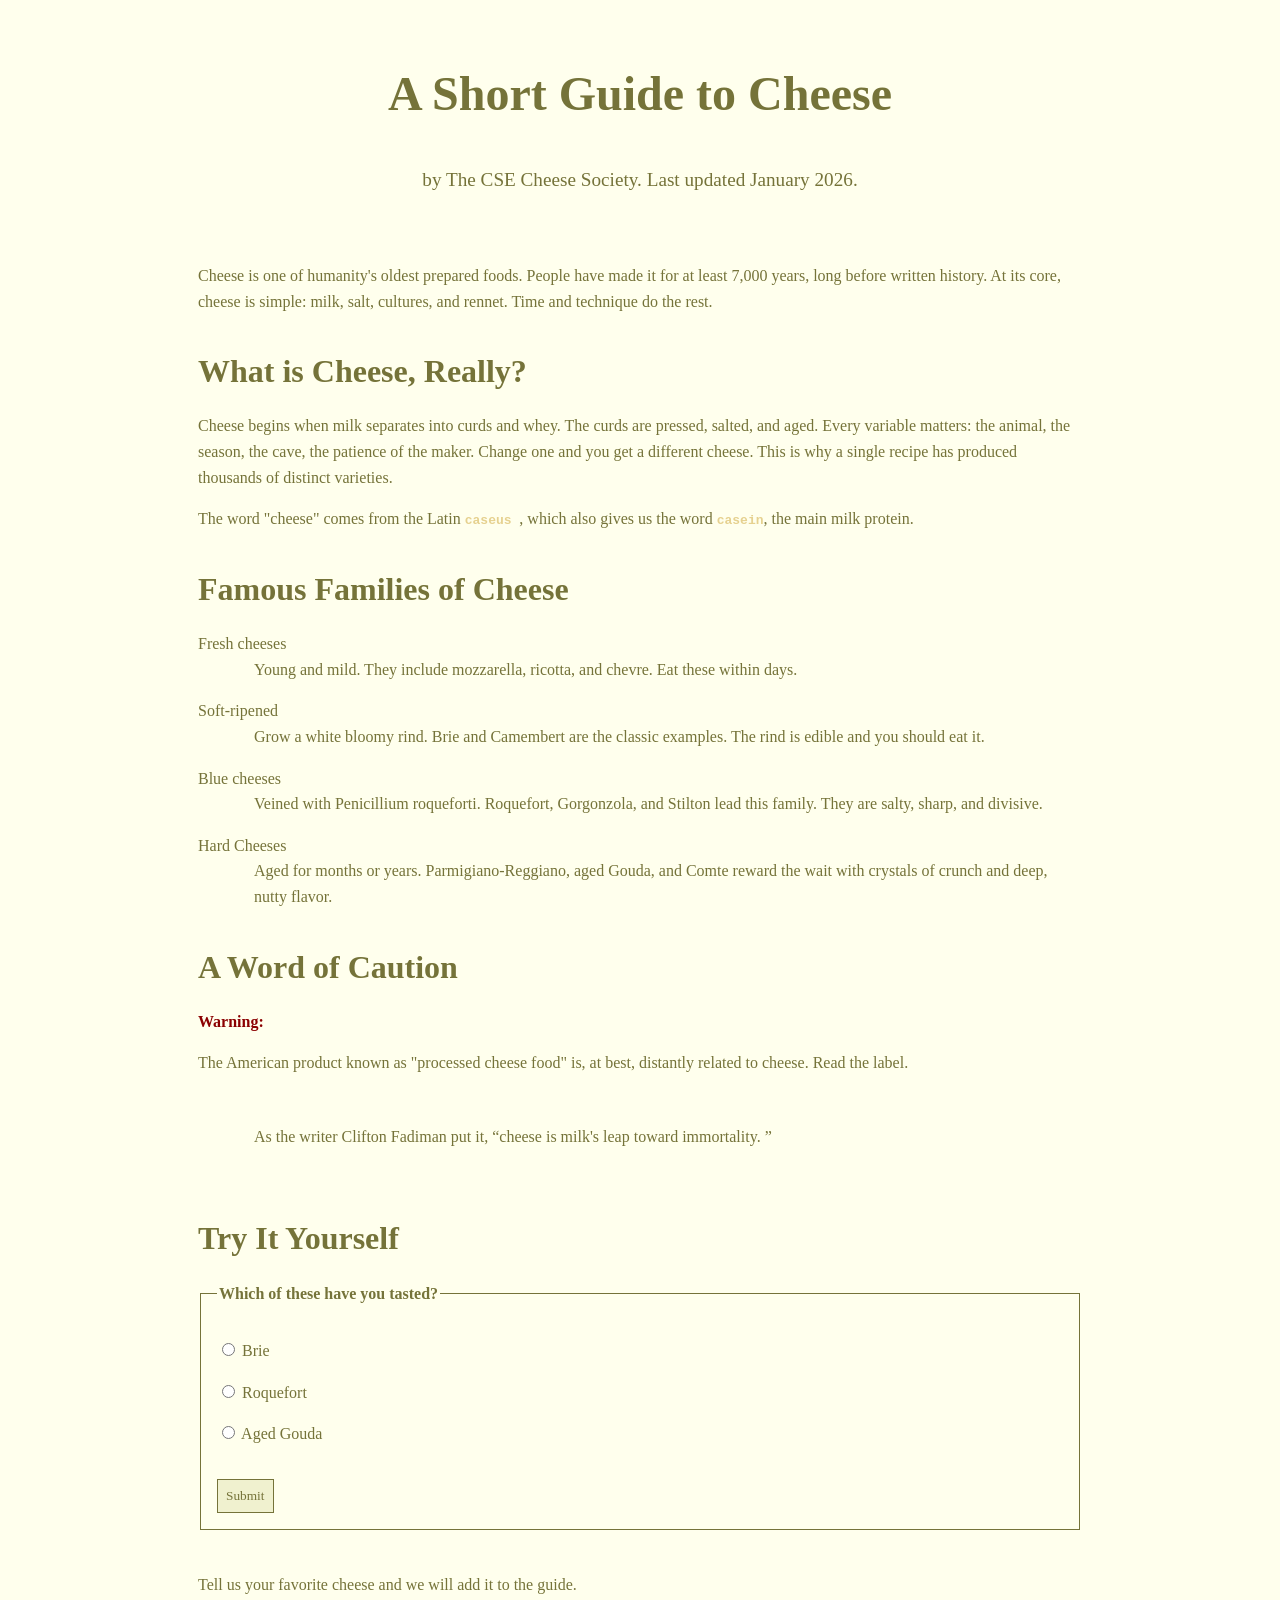
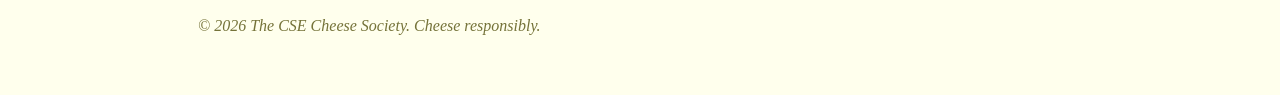
==== cheese.html @ 99cbdf5c "Finished assignment" ====
<!doctype html>
<html lang = "en">
<head>
    <meta charset = "utf-8">
    <title> Cheese Touch </title>
    <link rel = "stylesheet" href = "cheese.css">
</head>
<body>
    <header>
        <h1> A Short Guide to Cheese </h1>
        <p> by The CSE Cheese Society. Last updated <time datetime = "2026-01"> January 2026. </time> </p> 
    </header>

    <main>
    <article>
        Cheese is one of humanity's oldest prepared foods. People have made it
        for at least 7,000 years, long before written history. At its core,
        cheese is simple: milk, salt, cultures, and rennet. Time and technique
        do the rest.
    </article>

    <h2> What is Cheese, Really? </h2>

    <section>
        <article>
        Cheese begins when milk separates into curds and whey. The curds are
        pressed, salted, and aged. Every variable matters: the animal, the
        season, the cave, the patience of the maker. Change one and you get a
        different cheese. This is why a single recipe has produced thousands
        of distinct varieties.
        </article>


        <p> The word "cheese" comes from the Latin <span class = "latin-term" lang = "la"> caseus </span>, which also gives us the
        word <span class = "latin-term" lang = "la"> casein</span>, the main milk protein. </p> 
    </section>

    <h2> Famous Families of Cheese </h2>
    
    <dl>
        <dt> Fresh cheeses</dt>
        <dd> Young and mild. They include mozzarella, ricotta,
        and chevre. Eat these within days. </dd>

        <dt>Soft-ripened</dt>
        <dd>Grow a white bloomy rind. Brie and Camembert are
        the classic examples. The rind is edible and you should eat it.</dd>

        <dt> Blue cheeses </dt>
        <dd> Veined with Penicillium roqueforti. Roquefort,
        Gorgonzola, and Stilton lead this family. They are salty, sharp, and
        divisive.</dd>

        <dt> Hard Cheeses </dt>
        <dd> Aged for months or years. Parmigiano-Reggiano,
        aged Gouda, and Comte reward the wait with crystals of crunch and
        deep, nutty flavor.</dd>
    </dl>

    <h2> A Word of Caution </h2>

    <p id="warning">
    Warning:</p><p>The American product known as "processed cheese food" is,
    at best, distantly related to cheese. Read the label.</p>
    

    <blockquote>
    <p>
    As the writer Clifton Fadiman put it, <q>cheese is milk's leap toward immortality. </q> 
    </p>
    </blockquote>

    <h2> Try It Yourself </h2>

    <form method = "get">
        <fieldset> 
            <legend> Which of these have you tasted? </legend>

            <p>
                <label>
                    <input type = "radio" name="cheese-group" value="brie">
                    Brie
                </label>
            </p>

            <p>
                <label>
                    <input type = "radio" name="cheese-group" value="Roquefort">
                    Roquefort
                </label>
            </p>

            <p>
                <label>
                    <input type = "radio" name="cheese-group" value="Aged Gouda">
                    Aged Gouda
                </label>
            </p>

            <button type="submit">Submit</button>
        </fieldset>
    </form>

    <br>

    <p> Tell us your favorite cheese and we will add it to the guide. </p>

    <footer>
        <p> <em> &copy; 2026 The CSE Cheese Society. Cheese responsibly.</em> </p>
    </footer>
</main>
</body>
</html>
---- cheese.css ----
/* Repo: https://github.com/coswald04/cheese-touch */

@import url("variables.css");

*{
    margin: 1;
    box-sizing: border-box;
}

h1 {
  font-size: 3rem;
  color: var(--main-color);
}

h2 {
  font-size: 2rem;
  color: var(--main-color);
  margin-top: 2rem;
  margin-bottom: 1rem;
}

header,
body > footer {
  max-width: var(--content-width);
  margin: 0 auto;
  padding: 1rem;
  text-align: center;
}

body {
  font-family: var(--main-font);
  color: var(--main-color);
  line-height: 1.6;
  background-color: var(--page-background);
}

main {
  max-width: var(--content-width);
  margin: 0 auto;
  padding: 2rem;
  background-color: var(--page-background);
}

blockquote{
    padding: 1rem;
}

span[lang] {
    font-family: monospace;
}

[type="text"]{
    border: 0.1rem solid var(--accent-color);
    padding: 0.5rem;
}

.latin-term {
  color: var(--accent-color);
  font-weight: bold;
}

#warning{
    color: darkred;
    font-weight: bold;
}

header p {
    font-size: 1.2rem;
    color: var(--main-color);
}

article > p {
    margin-bottom: 1rem;
}

dt + dd {
    margin-bottom: 1rem;
    padding-left: 1rem;;
}

a {
  color: var(--main-color);
  text-decoration: none;
}

a:hover {
  color: var(--accent-color);
  text-decoration: underline;
}

a:focus,
input:focus,
button:focus {
  outline: 0.2rem solid var(--accent-color);
}

fieldset {
  border: 0.1rem solid var(--main-color);
  padding: 1em;
}

legend {
  font-weight: bold;
}

input:checked + label {
  color: var(--accent-color);
  font-weight: bold;
}
button {
  font-family: var(--main-font);
  color: var(--main-color);
  background-color: var(--soft-background);
  border: 0.1rem solid var(--main-color);
  padding: 0.5rem;
  margin-top: 1rem;
}
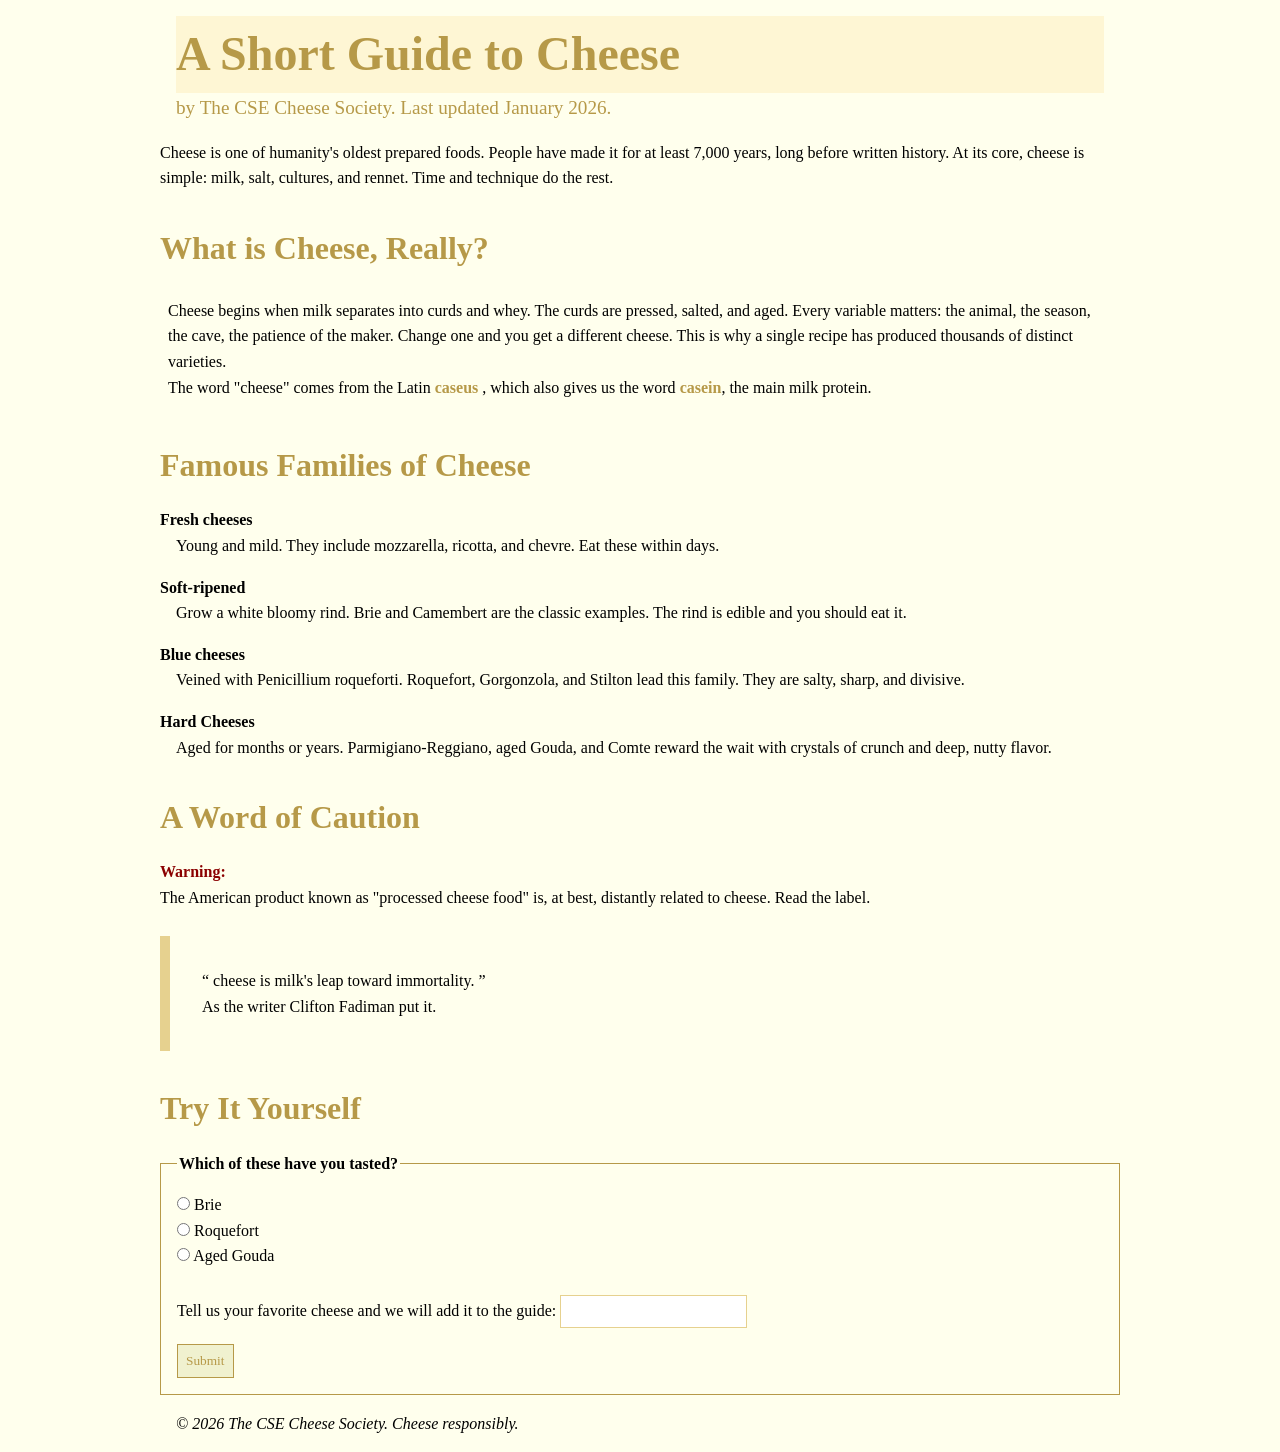
==== commit 1d6454fa: "NOW its finished lol" ====
--- a/cheese.html
+++ b/cheese.html
@@ -4,6 +4,12 @@
     <meta charset = "utf-8">
     <title> Cheese Touch </title>
     <link rel = "stylesheet" href = "cheese.css">
+
+    <style>
+    h1 {
+        background-color: rgb(254, 246, 212);
+    }
+    </style>
 </head>
 <body>
     <header>
@@ -13,10 +19,12 @@
 
     <main>
     <article>
+        <p>
         Cheese is one of humanity's oldest prepared foods. People have made it
         for at least 7,000 years, long before written history. At its core,
         cheese is simple: milk, salt, cultures, and rennet. Time and technique
         do the rest.
+        </p>
     </article>
 
     <h2> What is Cheese, Really? </h2>
@@ -57,18 +65,22 @@
         deep, nutty flavor.</dd>
     </dl>
 
+
     <h2> A Word of Caution </h2>
 
     <p id="warning">
     Warning:</p><p>The American product known as "processed cheese food" is,
     at best, distantly related to cheese. Read the label.</p>
     
+    <br>
 
     <blockquote>
-    <p>
-    As the writer Clifton Fadiman put it, <q>cheese is milk's leap toward immortality. </q> 
-    </p>
+        <p>
+            <q> cheese is milk's leap toward immortality. </q>
+        </p>
+        <footer> As the writer Clifton Fadiman put it. </footer>
     </blockquote>
+
 
     <h2> Try It Yourself </h2>
 
@@ -77,37 +89,37 @@
             <legend> Which of these have you tasted? </legend>
 
             <p>
-                <label>
-                    <input type = "radio" name="cheese-group" value="brie">
-                    Brie
-                </label>
+                <input type="radio" id="brie" name="cheese-group" value="brie">
+                <label for="brie"> Brie </label>
             </p>
 
             <p>
-                <label>
-                    <input type = "radio" name="cheese-group" value="Roquefort">
-                    Roquefort
-                </label>
+                <input type="radio" id="roquefort" name="cheese-group" value="roquefort">
+                <label for="roquefort"> Roquefort </label>
             </p>
 
             <p>
-                <label>
-                    <input type = "radio" name="cheese-group" value="Aged Gouda">
-                    Aged Gouda
-                </label>
+                <input type="radio" id="aged-gouda" name="cheese-group" value="aged-gouda">
+                <label for="aged-gouda"> Aged Gouda </label>
             </p>
 
-            <button type="submit">Submit</button>
+            <br>
+
+            <p>
+                <label for="favorite-cheese">
+                    Tell us your favorite cheese and we will add it to the guide:
+                </label>
+                <input type="text" id="favorite-cheese" name="favorite-cheese">
+            </p>
+
+            <button type="submit"> Submit </button>
         </fieldset>
     </form>
 
-    <br>
-
-    <p> Tell us your favorite cheese and we will add it to the guide. </p>
+    </main>
 
     <footer>
         <p> <em> &copy; 2026 The CSE Cheese Society. Cheese responsibly.</em> </p>
     </footer>
-</main>
 </body>
 </html>
--- a/cheese.css
+++ b/cheese.css
@@ -1,10 +1,11 @@
 /* Repo: https://github.com/coswald04/cheese-touch */
 
+/* In production, <link> is usually preferred because @import can delay loading extra CSS files. */
 @import url("variables.css");
 
 *{
-    margin: 1;
-    box-sizing: border-box;
+  margin: 0;
+  box-sizing: border-box;
 }
 
 h1 {
@@ -24,38 +25,38 @@
   max-width: var(--content-width);
   margin: 0 auto;
   padding: 1rem;
-  text-align: center;
+  text-align: left;
 }
 
 body {
   font-family: var(--main-font);
-  color: var(--main-color);
+  color: black;
   line-height: 1.6;
   background-color: var(--page-background);
 }
 
 main {
   max-width: var(--content-width);
-  margin: 0 auto;
-  padding: 2rem;
+  margin: 0 auto; 
   background-color: var(--page-background);
 }
 
 blockquote{
-    padding: 1rem;
+  padding: 2rem;
+  border-left: 10px solid var(--accent-color);
 }
 
 span[lang] {
-    font-family: monospace;
+  font-family: georgia;
 }
 
 [type="text"]{
-    border: 0.1rem solid var(--accent-color);
-    padding: 0.5rem;
+  border: 0.1rem solid var(--accent-color);
+  padding: 0.5rem;
 }
 
 .latin-term {
-  color: var(--accent-color);
+  color: var(--main-color);
   font-weight: bold;
 }
 
@@ -71,6 +72,10 @@
 
 article > p {
     margin-bottom: 1rem;
+}
+
+dt {
+  font-weight: bold;
 }
 
 dt + dd {
@@ -94,6 +99,10 @@
   outline: 0.2rem solid var(--accent-color);
 }
 
+section {
+  padding: 0.5rem;
+}
+
 fieldset {
   border: 0.1rem solid var(--main-color);
   padding: 1em;
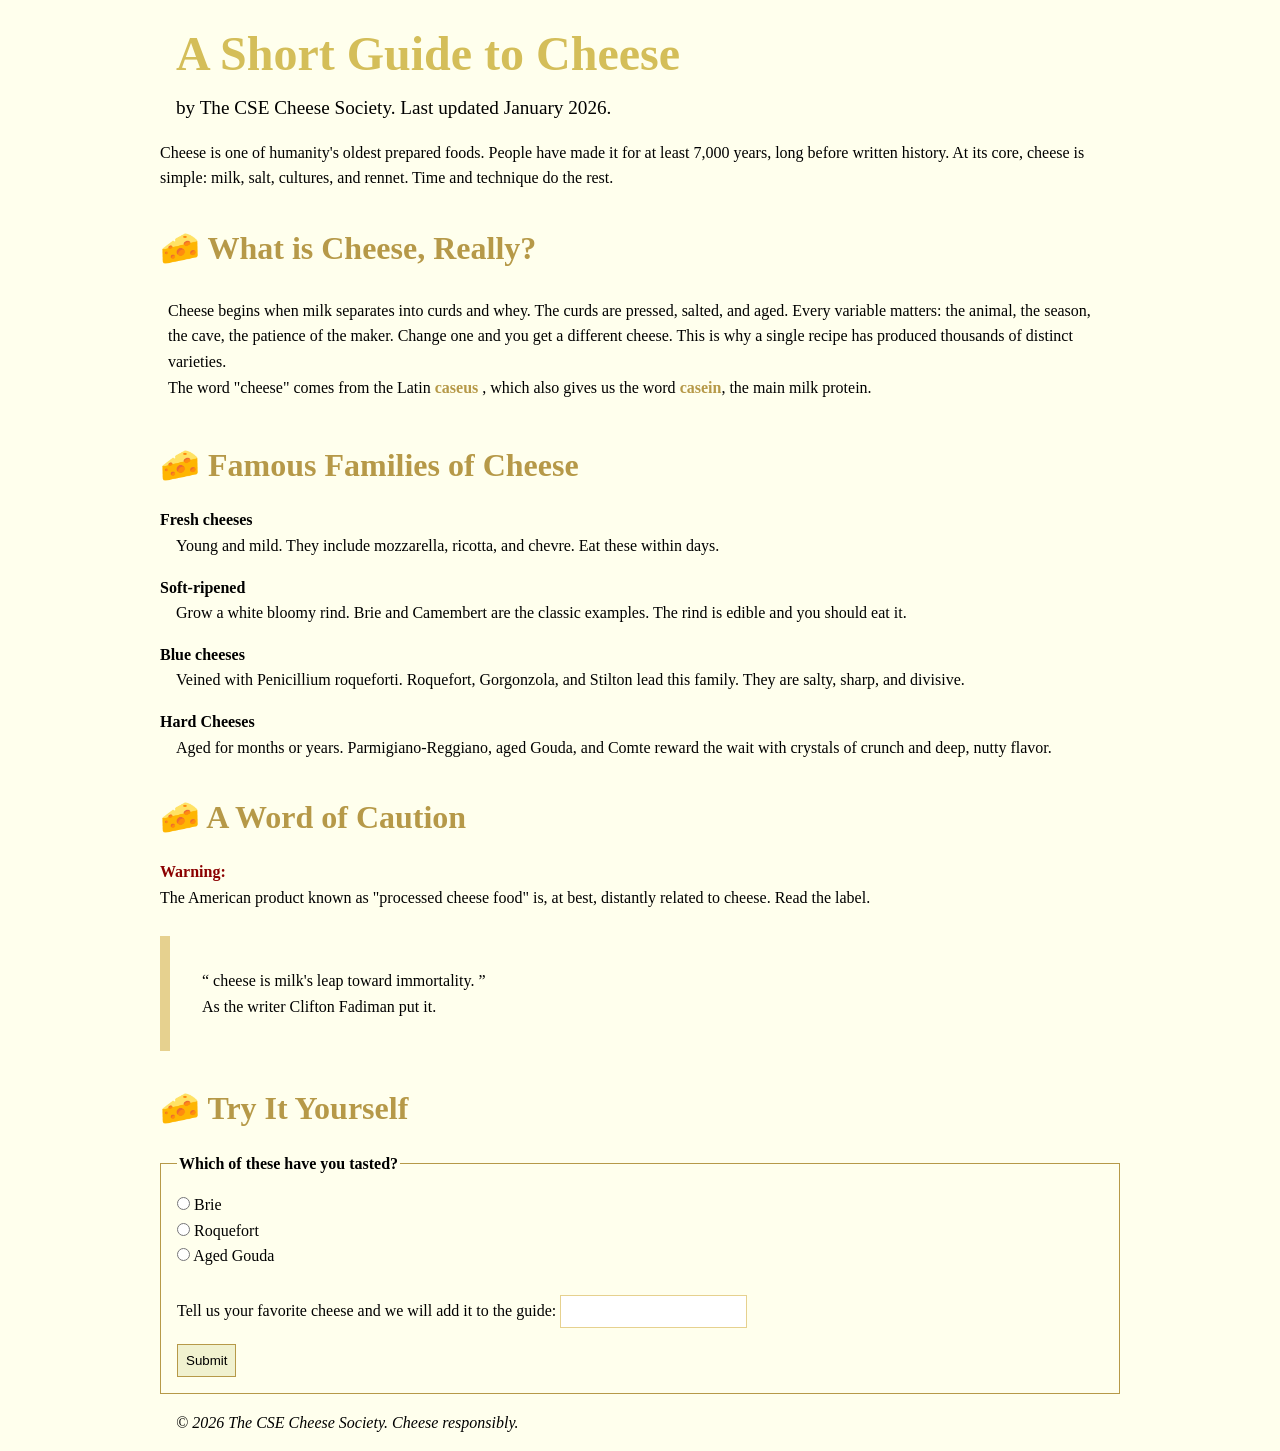
==== commit d56fdb59: "Made some quick fixes and made an index.html file that redirects to cheese.html" ====
--- a/cheese.html
+++ b/cheese.html
@@ -6,8 +6,10 @@
     <link rel = "stylesheet" href = "cheese.css">
 
     <style>
+    /* In the DOM tree, this will win as it has the same specificity as the h1 rule in cheese.css,
+     however it appears later in the cascade. */
     h1 {
-        background-color: rgb(254, 246, 212);
+        color: rgb(212, 190, 89);
     }
     </style>
 </head>
--- a/cheese.css
+++ b/cheese.css
@@ -1,4 +1,4 @@
-/* Repo: https://github.com/coswald04/cheese-touch */
+/* Site: https://ewcheesetouch.netlify.app/ */
 
 /* In production, <link> is usually preferred because @import can delay loading extra CSS files. */
 @import url("variables.css");
@@ -20,6 +20,10 @@
   margin-bottom: 1rem;
 }
 
+h2::before {
+  content:"🧀";
+}
+
 header,
 body > footer {
   max-width: var(--content-width);
@@ -30,7 +34,7 @@
 
 body {
   font-family: var(--main-font);
-  color: black;
+  color: var(--text-color);
   line-height: 1.6;
   background-color: var(--page-background);
 }
@@ -61,17 +65,16 @@
 }
 
 #warning{
-    color: darkred;
-    font-weight: bold;
+  color: darkred;
+  font-weight: bold;
 }
 
 header p {
-    font-size: 1.2rem;
-    color: var(--main-color);
+  font-size: 1.2rem;
 }
 
 article > p {
-    margin-bottom: 1rem;
+  margin-bottom: 1rem;
 }
 
 dt {
@@ -79,8 +82,8 @@
 }
 
 dt + dd {
-    margin-bottom: 1rem;
-    padding-left: 1rem;;
+  margin-bottom: 1rem;
+  padding-left: 1rem;;
 }
 
 a {
@@ -117,8 +120,6 @@
   font-weight: bold;
 }
 button {
-  font-family: var(--main-font);
-  color: var(--main-color);
   background-color: var(--soft-background);
   border: 0.1rem solid var(--main-color);
   padding: 0.5rem;
